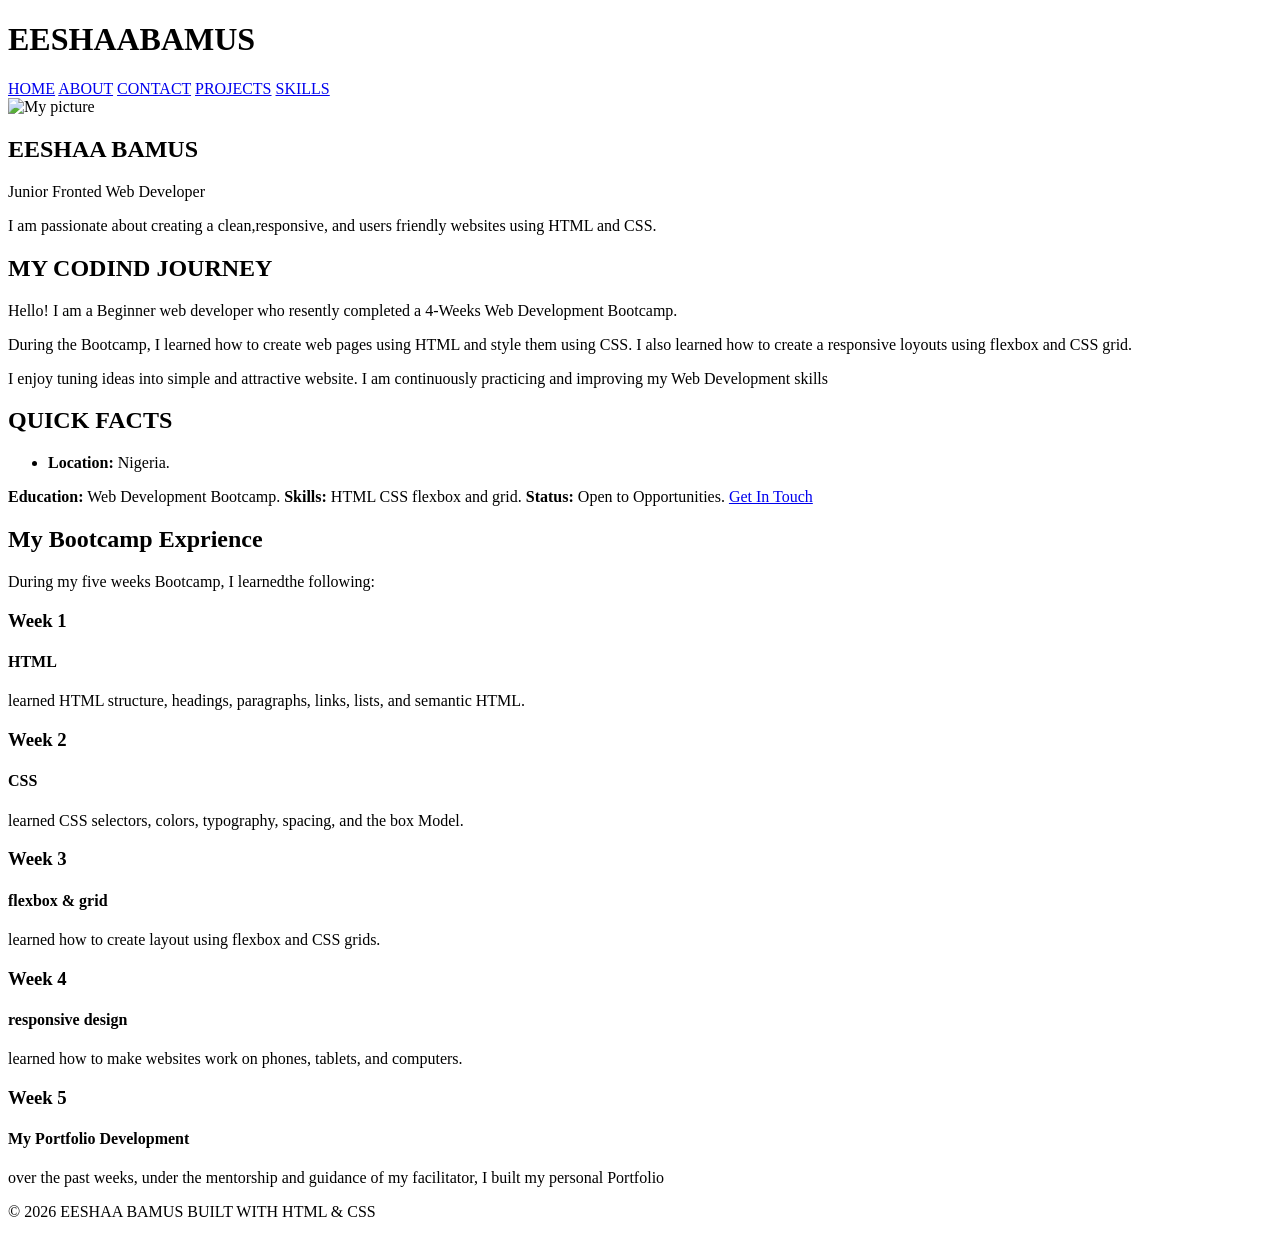
==== about.html @ b9615dc6 "Add files via upload" ====
<!DOCTYPE html>
	<html lang="en">
		<head>
			<meta charset="UTF-8">
			<meta name="viewport" content="width=device-width, initial-scale-1.0">
			<title>ABOUT|Eeshaa Bamus</title>
			<link rel="stylesheet" href="style.CSS">
		</head>
<body>
<header class="navbar">
<div class="conmtainer">
<h1 class="logo"> EESHAA<span>BAMUS</span></h1>
	<nav>
		<a href="index.html">HOME</a>
		<a href="about.html">ABOUT</a>
		<a href="contact.html">CONTACT</a>
		<a href="project.html">PROJECTS</a>
		<a href="skills.html">SKILLS</a>
		</nav>
		</div>
		</header>
		<main>
		<div class="container">
		<section class="about">
		<div class="about-image">
		<img src="mypicture.JPG"alt="My picture">
		</div>
		<h2>EESHAA BAMUS</h2>
		<p>Junior Fronted Web Developer</p>
		<p> I am passionate about creating a clean,responsive, and users friendly websites using HTML and CSS.</p>
		</section>
		<section class="journey">
		<h2>MY CODIND JOURNEY</h2>
		</p>Hello! I am a Beginner web developer who resently completed a 4-Weeks Web Development Bootcamp.</p>
		<p> During the Bootcamp, I learned how to create web pages using HTML and style them using CSS.
		I also learned how to create a responsive loyouts using  flexbox and CSS grid.</p>
		<p> I enjoy tuning ideas into simple and attractive website. I am continuously practicing and improving my Web Development skills</p>
		</section>
		<section class="fact">
		<h2>QUICK FACTS</h2>
		<ul>
		<li>
		<strong>Location:</strong> Nigeria.
		</ul>
		</li>
		<strong>Education:</strong> Web Development Bootcamp.
		</ul>
		</li>
		</li>
		<strong>Skills:</strong> HTML CSS flexbox and grid.
		</ul>
		</li>
		<strong>Status:</strong> Open to Opportunities.
		</ul>
		</li>
		<a href="contact.html" class="btn">
		Get In Touch
		</a>
		</section>
		<section class="Bootcamp">
		<h2>My Bootcamp Exprience</h2>
		<p> During my five weeks Bootcamp, I learnedthe following:
		</p>
		<div class="bootcamp-grid">
		<div class="week-card">
		<h3>Week 1</h3>
		<h4>HTML</h4>
		<p>
			learned HTML structure, headings, paragraphs, links, lists, and semantic HTML.
			</p>
			</div>
			<div class="week-card">
			<h3>Week 2</h3>
			<h4>CSS</h4>
			<p>
			learned CSS selectors, colors, typography, spacing, and the box Model.
			</p>
			</div>
			<div class="week-card">
			<h3>Week 3</h3>
			<h4>flexbox & grid </h4>
			<p>
			learned how to create layout using flexbox and CSS grids.
			</p>
			</div>
			<div class="week-card">
			<h3>Week 4</h3>
			<h4>responsive design</h4>
			<p>
			learned how to make websites work on phones, tablets, and computers.
			</p>
			</div>
			<div class="week-card">
			<h3>Week 5</h3>
			<h4>My Portfolio Development</h4>
			<p>
			over the past weeks, under the mentorship and guidance of my facilitator, I built my personal Portfolio
			</p>
			</div>	
			</div>
	</section>
	</div>
	</main>
	<footer class="footer">
	<div class="container">
	<p>
&copy; 2026
 EESHAA BAMUS
BUILT WITH HTML & CSS
	</p>
	</div>
	</footer>
</body>
</html>
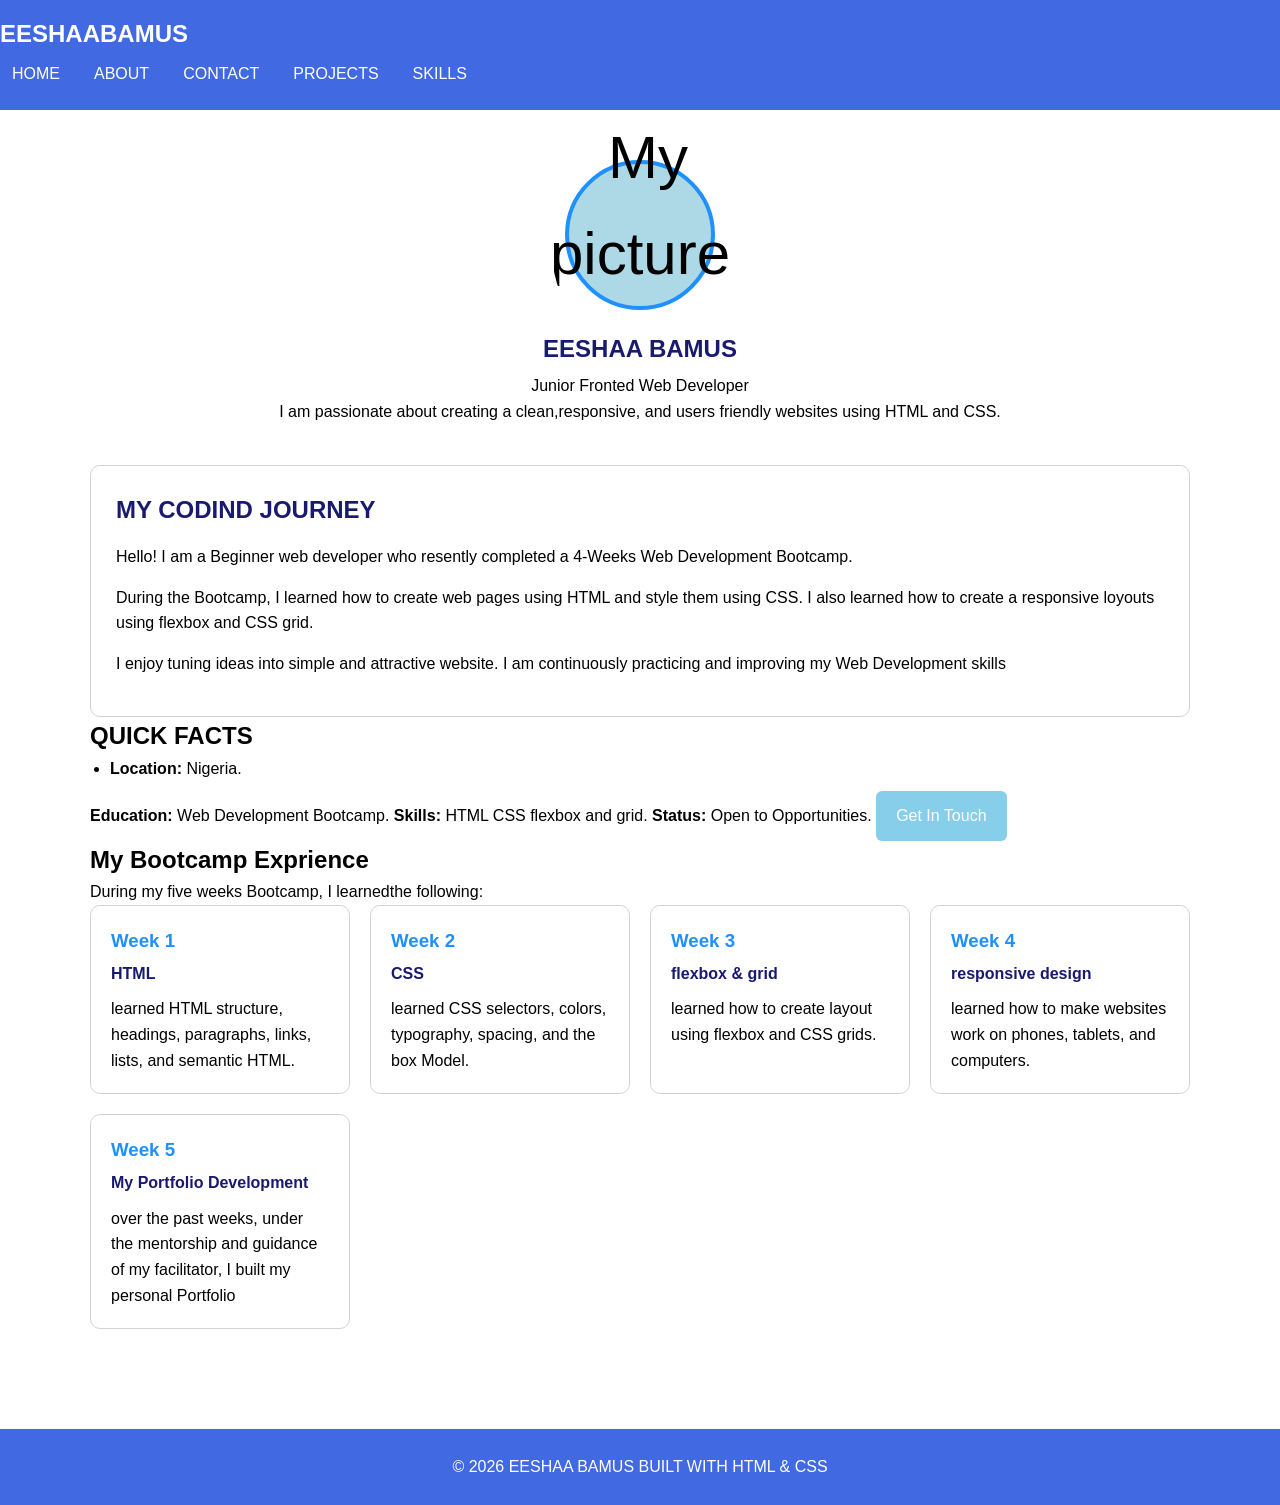
==== commit edd14b89: "Update about.html" ====
--- a/about.html
+++ b/about.html
@@ -4,7 +4,7 @@
 			<meta charset="UTF-8">
 			<meta name="viewport" content="width=device-width, initial-scale-1.0">
 			<title>ABOUT|Eeshaa Bamus</title>
-			<link rel="stylesheet" href="style.CSS">
+			<link rel="stylesheet" href="style.css">
 		</head>
 <body>
 <header class="navbar">
--- a/style.css
+++ b/style.css
@@ -0,0 +1,333 @@
+* {margin: 0;
+  padding: 0;
+  box-sizing: border-box;
+}
+body {font-family: Arial, sans-serif;
+  background-color: white;
+  color:black;
+  line-height: 1.6;
+}
+img {width: 200px;
+  height: 250px;
+  border-radius: 50%;
+  object-fit: cover;
+}
+a { text-decoration: none;
+  color: white;
+}
+ul { padding-left: 20px;
+}
+.container {width: 90%;
+max-width: 1100px;
+margin: auto;
+}
+
+.navbar {
+  background-color: royalblue;
+  color: white;
+  padding: 15px 0;}
+.navbar .container {display: flex;
+  justify-content: space-between;
+  align-items: center;}
+.logo {font-size: 24px;}
+.logo span {color: white;}
+nav {display: flex;
+  gap: 10px;}
+nav a {color: white;
+  padding: 8px 12px;
+  border-radius: 5px;}
+nav a:hover, nav a.active {background: white;
+  color: royalblue;}
+main {padding: 50px 0;}
+.page-header {text-align: center;
+  margin-bottom: 40px;}
+.page-header h1, 
+.page-header h2 {
+  color: midnightblue;
+  margin-bottom: 10px;}
+.page-header p {color: slategray;}
+.btn {display: inline-block;
+  background: skyblue;
+  color: white;
+  padding: 12px 20px;
+  border-radius: 6px;
+  margin-top: 10px;
+}
+.btn:hover {  background-color: mediumblue;}
+.hero {display: flex;
+  align-items: center;
+  justify-content: space-between;
+  gap: 40px;
+  padding: 50px 0;}
+.hero-content {flex: 1;}
+.hero-tag {color: skyblue;
+  font-weight: bold;}
+.hero-title { font-size: 45px;
+  color: midnightblue;
+  margin: 10px 0;}
+.hero-title .highlight {color: dodgerblue;}
+.hero-description {max-width: 550px;
+  margin-bottom: 20px;}
+.hero-cta {display: flex;  gap: 15px;  flex-wrap: wrap;}
+.hero-image-wrapper { flex: 1;  display: flex;  justify-content: center;}
+.hero-avatar {width: 270px; height: 270px; border-radius: 50%;
+  border: 4px solid skyblue;  overflow: hidden;}
+.hero-avatar img {width: 100%;  height: 100%;  
+object-fit: cover;}
+.highlights-grid {  display: grid;  grid-template-columns: repeat(3, 1fr);  gap: 20px;  margin-top: 30px;}
+.highlight-card {  border: 1px solid lightgray;
+  padding: 25px;
+  text-align: center;
+  border-radius: 10px;
+  background-color: white;}
+.highlight-card h3 { color: midnightblue;
+  margin-bottom: 10px;}
+.highlight-card:hover { border-color: dodgerblue;}
+.about { text-align: center;  margin-bottom: 40px;
+}
+.about-image {width: 150px;
+  height: 150px;  margin: 0 auto 20px;
+  border-radius: 50%;
+  background-color: lightblue;
+  display: flex;  align-items: center;
+  justify-content: center;  font-size: 60px;
+  border: 4px solid dodgerblue;}
+#space{margin-top: 20px;}
+.about h2 {color: midnightblue;
+  margin-bottom: 5px;}
+.journey-layout {display: grid;
+  grid-template-columns: 2fr 1fr;
+  gap: 30px;  margin-bottom: 50px;}
+
+.journey,
+.facts {
+  padding: 25px;
+  border: 1px solid lightgray;
+  border-radius: 10px;
+}
+
+.journey h2,
+.facts h2,
+.bootcamp h2 {
+  color: midnightblue;
+  margin-bottom: 15px;
+}
+
+.journey p {
+  margin-bottom: 15px;
+}
+
+.facts {
+  background-color: whitesmoke;
+}
+
+.facts li {
+  margin-bottom: 10px;
+}
+
+.bootcamp {
+  margin-top: 40px;
+}
+
+.bootcamp-grid {
+  display: grid;
+  grid-template-columns: repeat(4, 1fr);
+  gap: 20px;
+}
+
+.week-card {
+  border: 1px solid lightgray;
+  padding: 20px;
+  border-radius: 10px;
+}
+
+.week-card h3 {
+  color: dodgerblue;
+  margin-bottom: 5px;
+}
+
+.week-card h4 {
+  color: midnightblue;
+  margin-bottom: 10px;
+}
+
+.skills-grid {
+  display: grid;
+  grid-template-columns: repeat(2, 1fr);
+  gap: 20px;
+}
+
+.skill-card {
+  border: 1px solid lightgray;
+  padding: 25px;
+  border-radius: 10px;
+}
+
+.skill-card h3 {
+  color: dodgerblue;
+  margin-bottom: 10px;
+}
+
+.skill-card p {
+  margin-bottom: 15px;
+}
+
+.skill-card li {
+  margin-bottom: 5px;
+}
+
+.projects h2 {
+  color: midnightblue;
+  margin-bottom: 20px;
+}
+
+.project-grid {
+  display: grid;
+  grid-template-columns: repeat(3, 1fr);
+  gap: 20px;
+}
+
+.project-card {
+  border: 1px solid lightgray;
+  border-radius: 10px;
+  overflow: hidden;
+  background-color: white;
+}
+
+.project-card img {
+  width: 100%;
+  height: 200px;
+  object-fit: cover;
+}
+
+.project-card h3,
+.project-card p {
+  padding: 0 20px;
+}
+
+.project-card h3 {
+  color: midnightblue;
+  margin-top: 15px;
+}
+
+.project-card p {
+  margin: 10px 0 20px;
+}
+
+.contact {
+  max-width: 600px;
+  margin: auto;
+  padding: 30px;
+  border: 1px solid lightgray;
+  border-radius: 10px;
+}
+
+.contact h2 {
+  text-align: center;
+  color: midnightblue;
+  margin-bottom: 20px;
+}
+
+.form-group {
+  margin-bottom: 20px;
+}
+
+.form-group label {
+  display: block;
+  color: midnightblue;
+  margin-bottom: 5px;
+}
+
+.form-group input,
+.form-group textarea {
+  width: 100%;
+  padding: 12px;
+  border: 1px solid lightgray;
+  border-radius: 5px;
+  font-family: inherit;
+}
+
+.form-group textarea {
+  resize: vertical;
+}
+
+.form-group input:focus,
+.form-group textarea:focus {
+  border-color: dodgerblue;
+  outline: none;
+}
+
+.contact .btn {
+  width: 100%;
+  border: none;
+  cursor: pointer;
+}
+
+.footer {
+  background-color: royalblue;
+  color: white;
+  text-align: center;
+  padding: 25px 0;
+  margin-top: 50px;
+}
+
+@media (max-width: 768px) {
+
+  .navbar .container {
+    flex-direction: column;
+    gap: 15px;
+  }
+
+  nav {
+    flex-wrap: wrap;
+    justify-content: center;
+  }
+
+  .hero {
+    flex-direction: column;
+    text-align: center;
+  }
+
+  .hero-title {
+    font-size: 35px;
+  }
+
+  .hero-description {
+    margin-left: auto;
+    margin-right: auto;
+  }
+
+  .hero-cta {
+    justify-content: center;
+  }
+
+  .hero-avatar {
+    width: 200px;
+    height: 200px;
+  }
+
+  .highlights-grid {
+    grid-template-columns: 1fr;
+  }
+
+  .journey-layout {
+    grid-template-columns: 1fr;
+  }
+
+  .bootcamp-grid {
+    grid-template-columns: 1fr;
+  }
+
+  .skills-grid {
+    grid-template-columns: 1fr;
+  }
+
+  .project-grid {
+    grid-template-columns: 1fr;
+  }
+
+  .contact {
+    padding: 20px;
+  }
+}
+
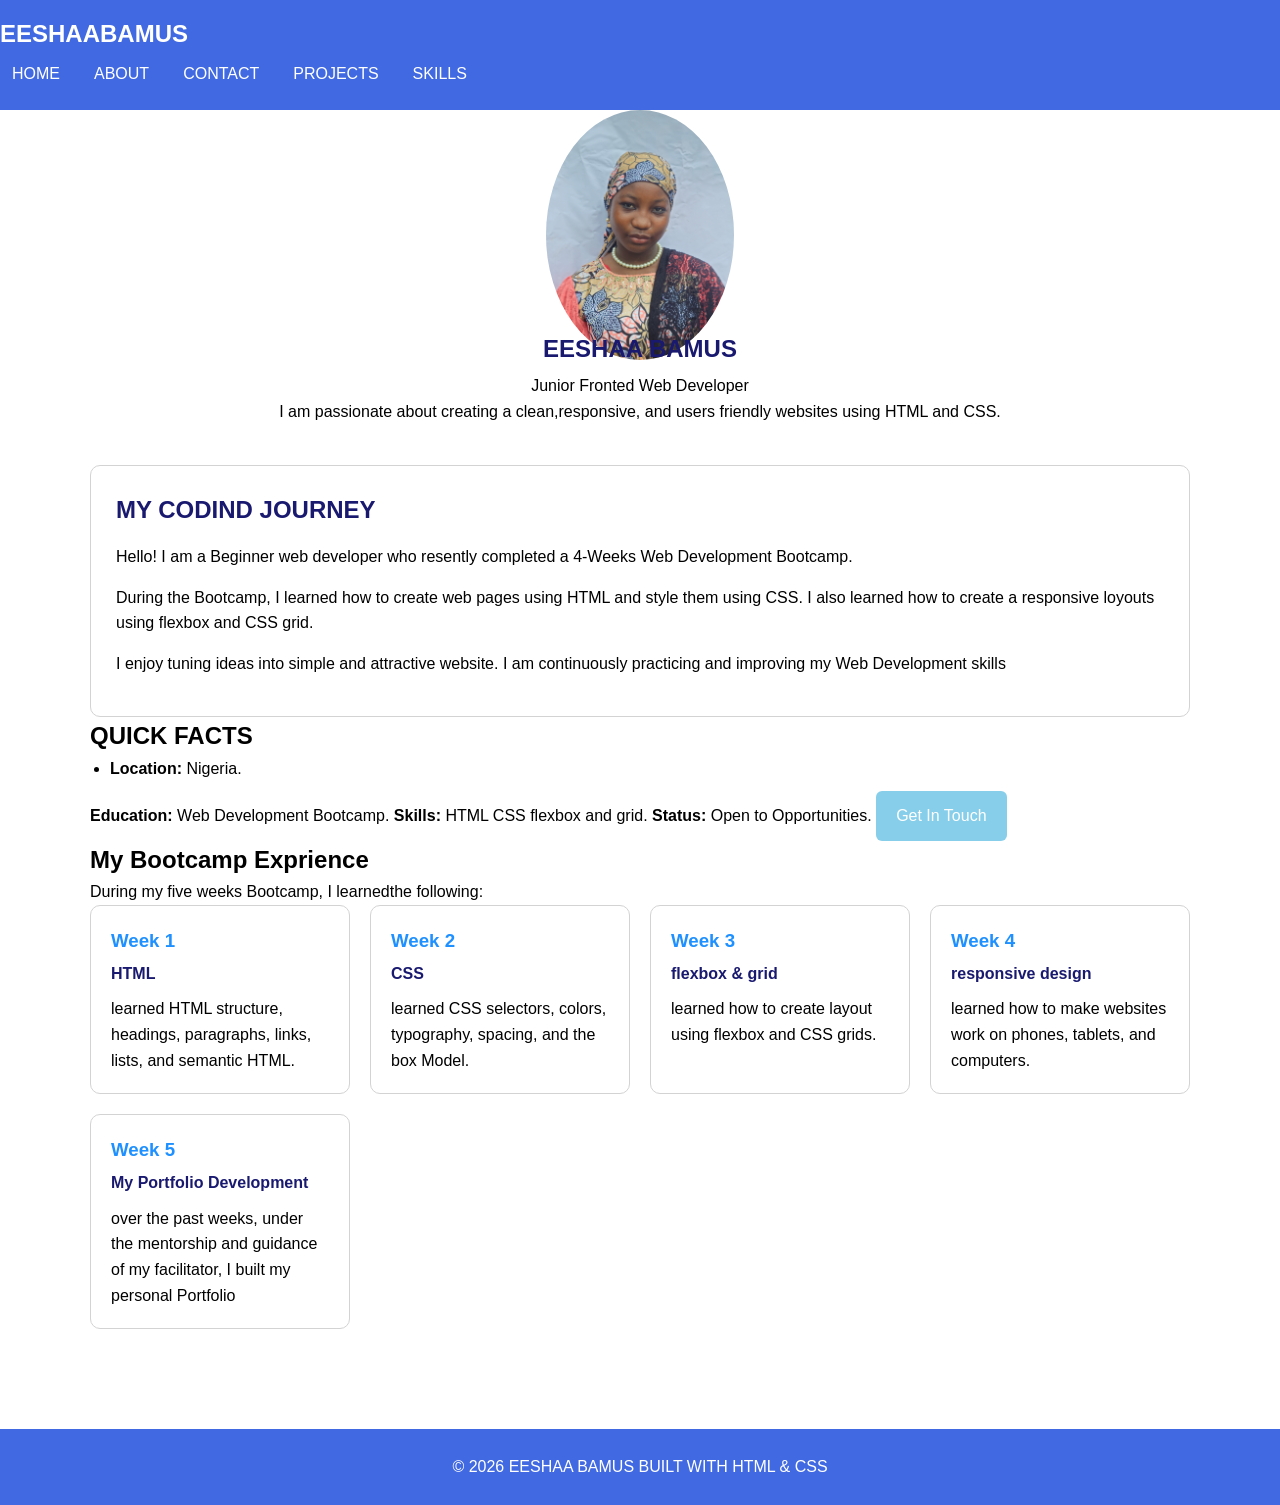
==== commit 230cc9b4: "Update about.html" ====
--- a/about.html
+++ b/about.html
@@ -23,7 +23,7 @@
 		<div class="container">
 		<section class="about">
 		<div class="about-image">
-		<img src="mypicture.JPG"alt="My picture">
+		<img src="mypicture.jpg"alt="My picture">
 		</div>
 		<h2>EESHAA BAMUS</h2>
 		<p>Junior Fronted Web Developer</p>
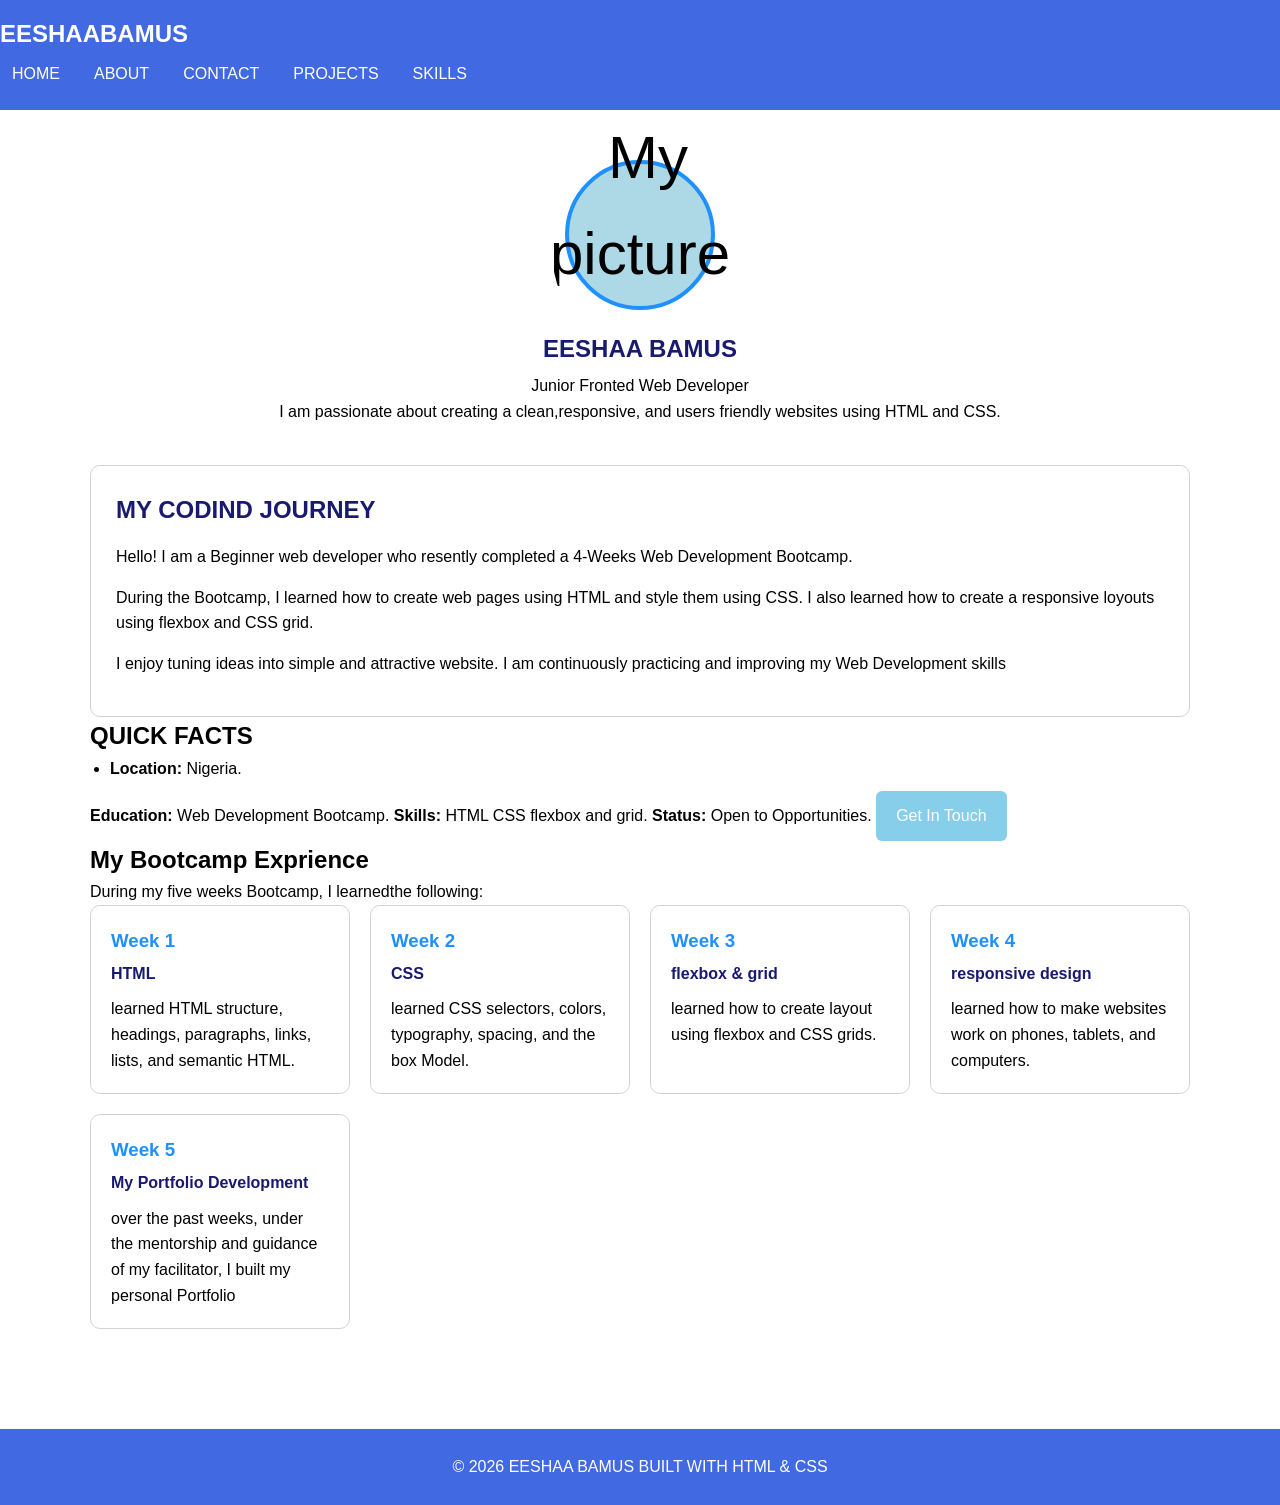
==== commit a0128d55: "Update about.html" ====
--- a/about.html
+++ b/about.html
@@ -23,7 +23,7 @@
 		<div class="container">
 		<section class="about">
 		<div class="about-image">
-		<img src="mypicture.jpg"alt="My picture">
+		<img src="mypicture.png"alt="My picture">
 		</div>
 		<h2>EESHAA BAMUS</h2>
 		<p>Junior Fronted Web Developer</p>
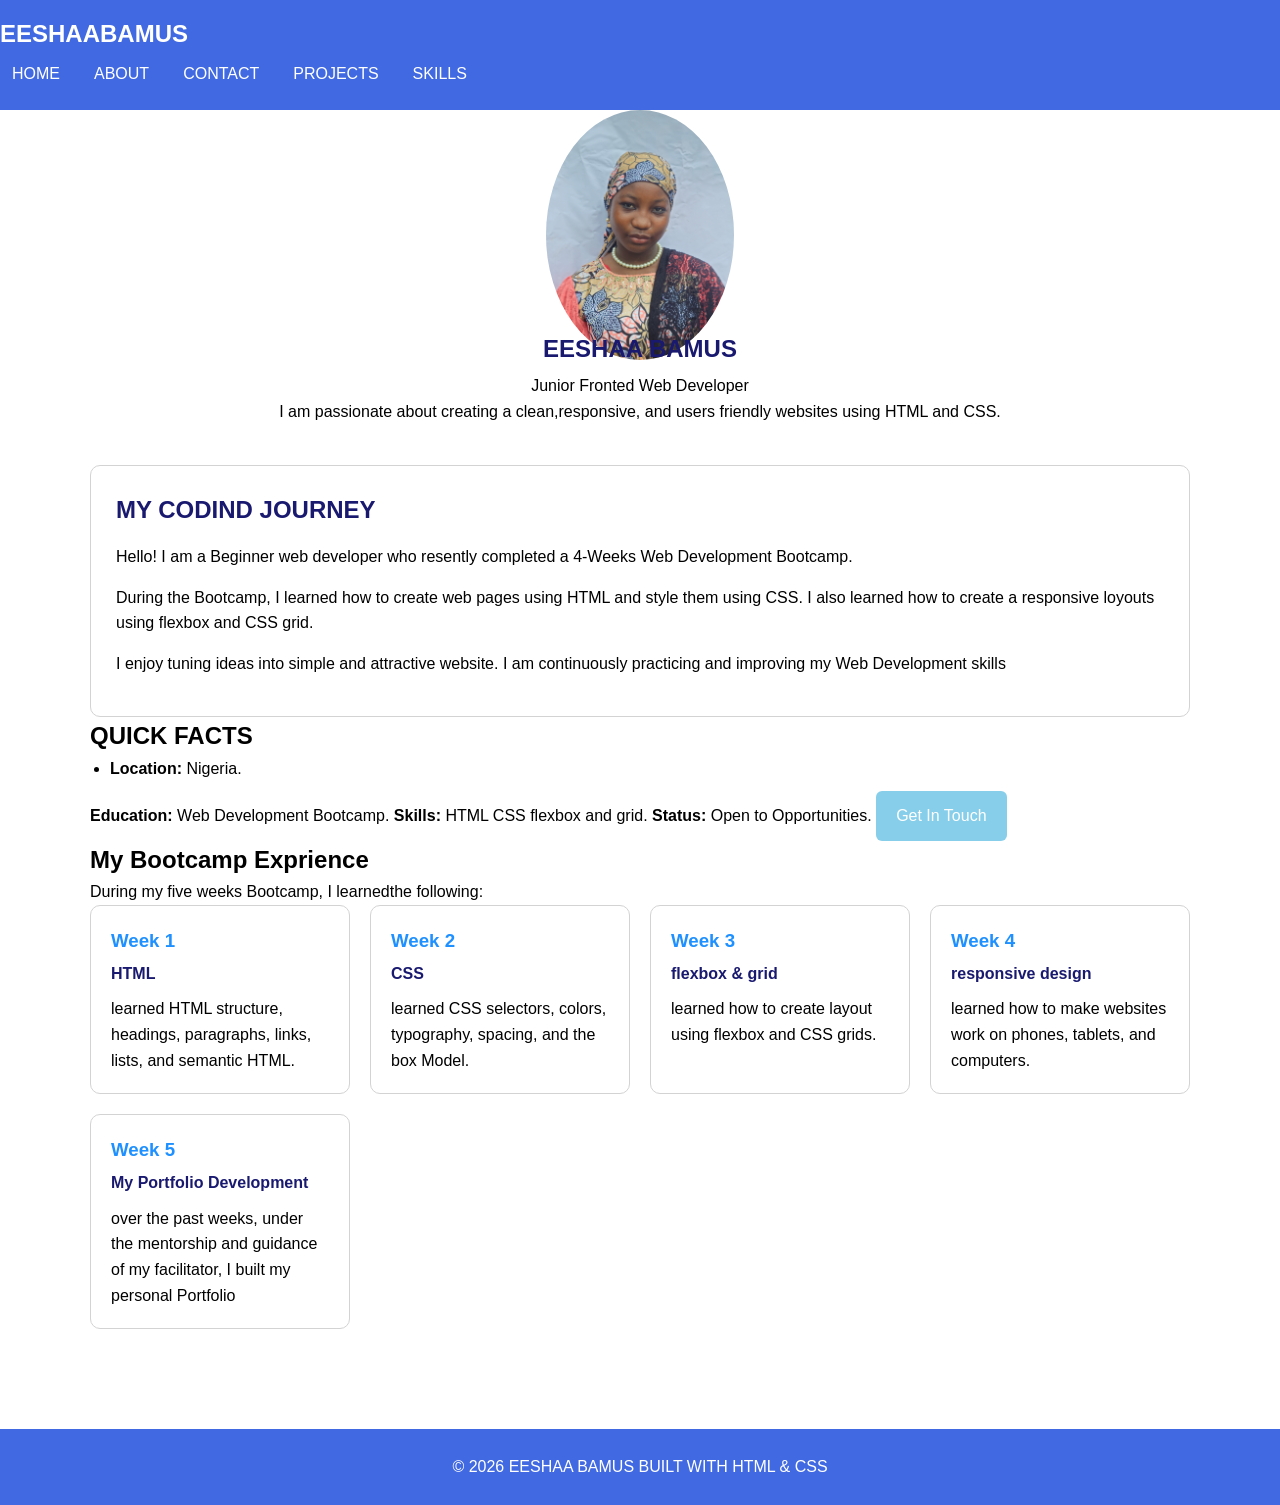
==== commit 5bd6a81c: "Update about.html" ====
--- a/about.html
+++ b/about.html
@@ -23,7 +23,7 @@
 		<div class="container">
 		<section class="about">
 		<div class="about-image">
-		<img src="mypicture.png"alt="My picture">
+		<img src="mypicture.jpg"alt="My picture">
 		</div>
 		<h2>EESHAA BAMUS</h2>
 		<p>Junior Fronted Web Developer</p>
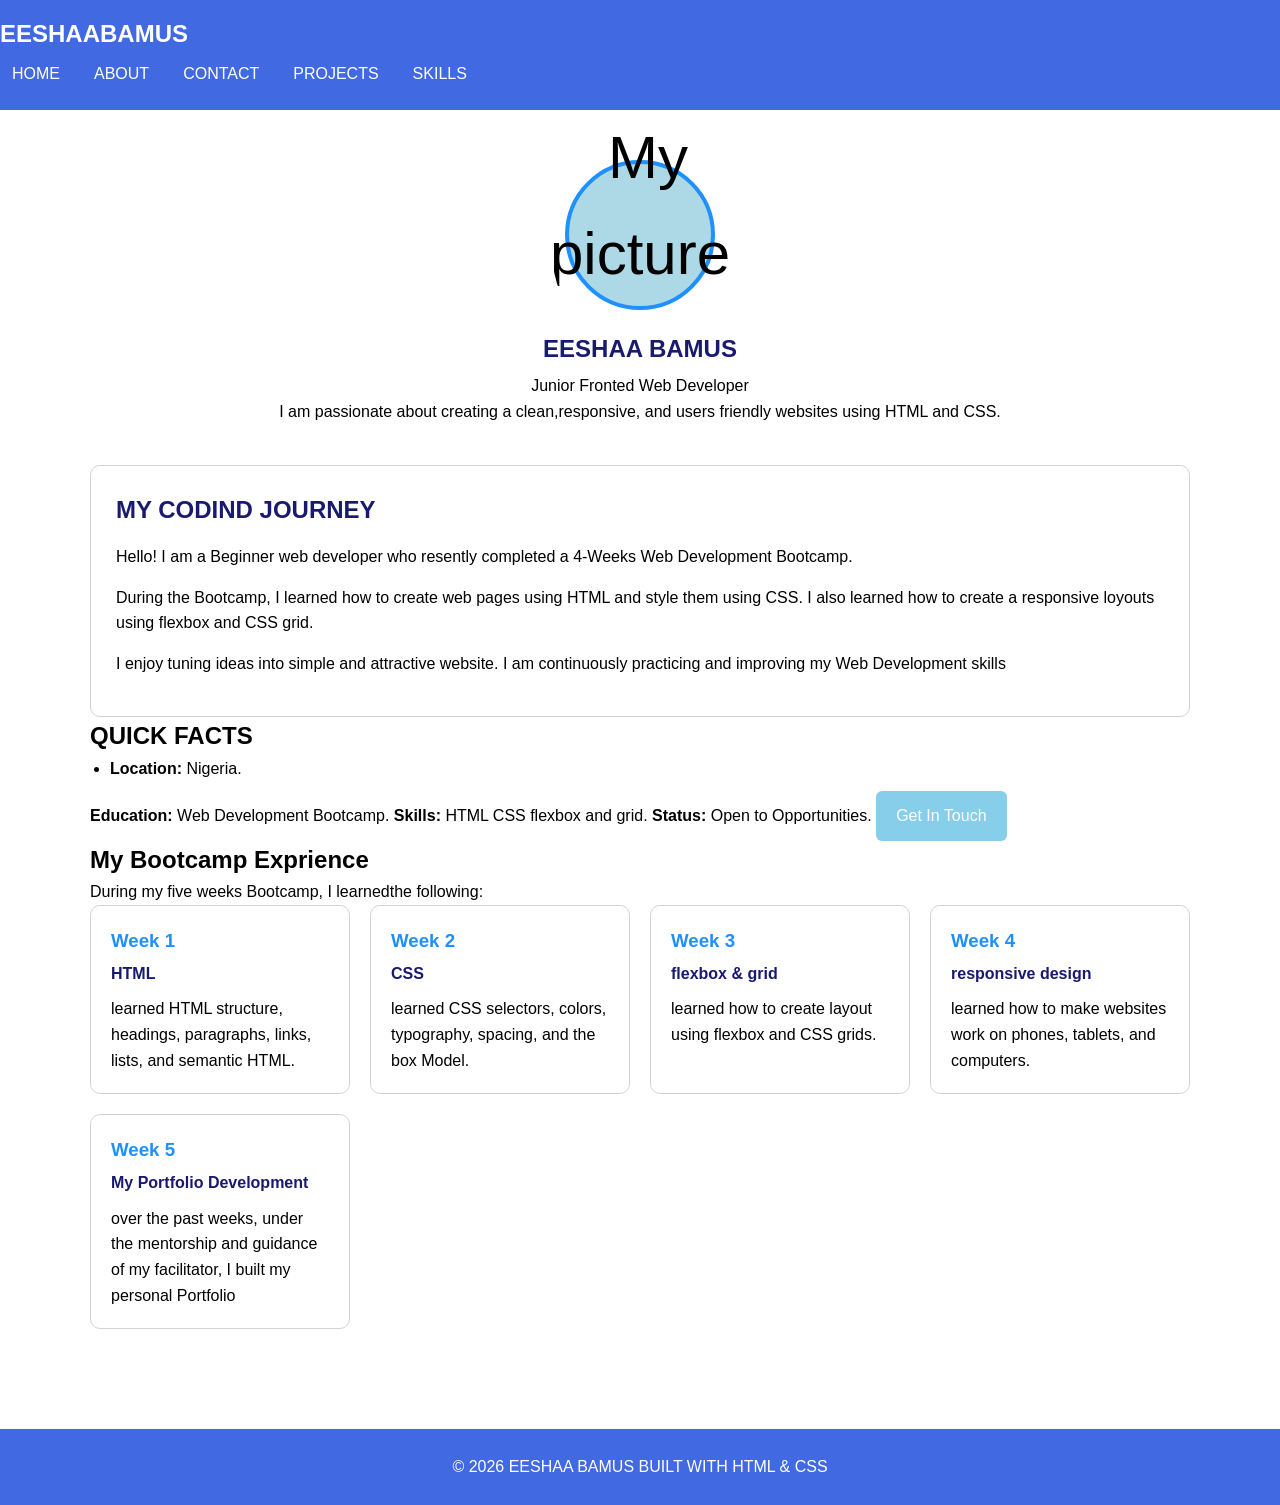
==== commit ff10d33c: "Update about.html" ====
--- a/about.html
+++ b/about.html
@@ -23,7 +23,7 @@
 		<div class="container">
 		<section class="about">
 		<div class="about-image">
-		<img src="mypicture.jpg"alt="My picture">
+		<img src="mypicture.png"alt="My picture">
 		</div>
 		<h2>EESHAA BAMUS</h2>
 		<p>Junior Fronted Web Developer</p>
